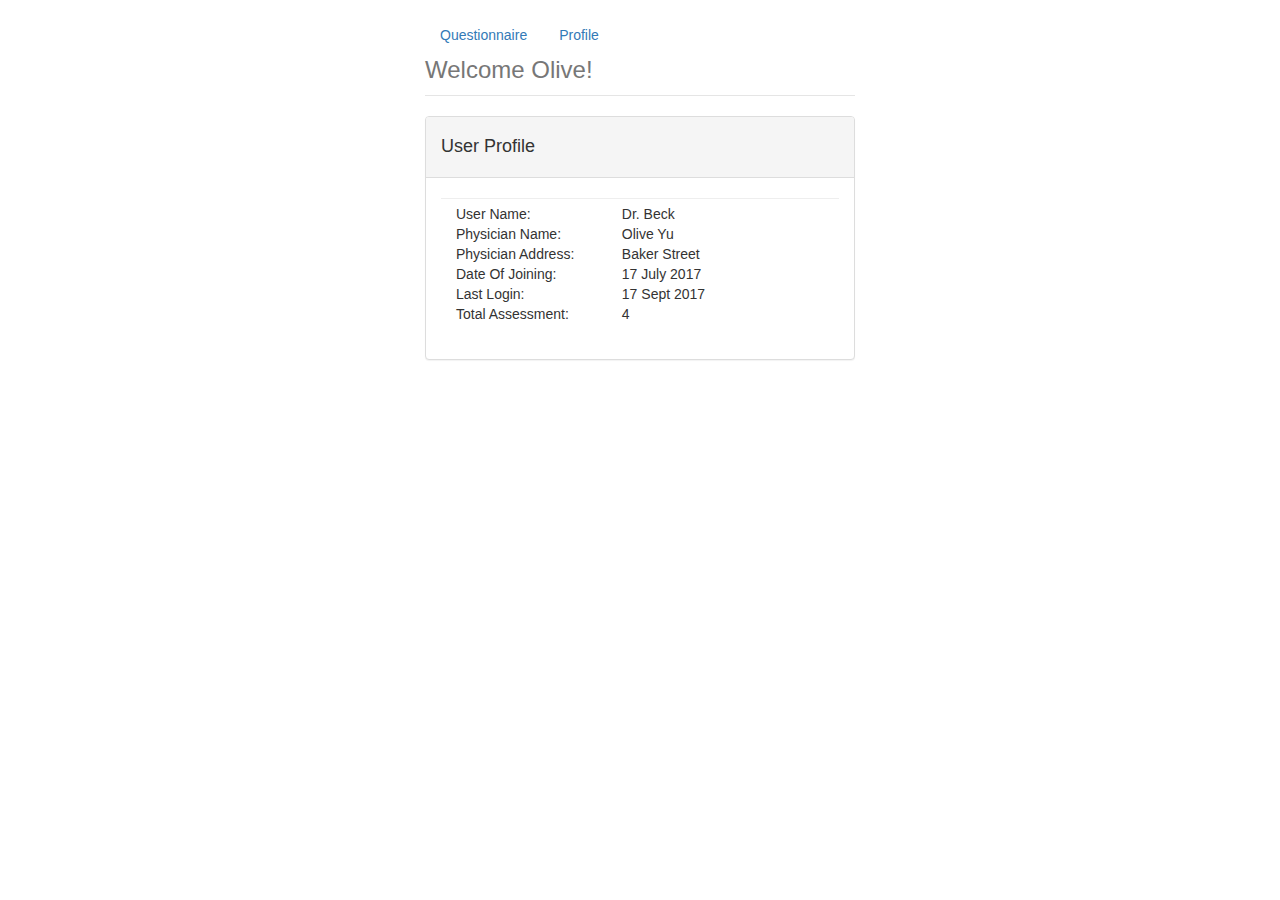
==== front-end/medal.html @ 0b54f005 "profile added" ====
<!DOCTYPE html>
<html>
   <head>
      <meta charset="UTF-8">
      <title>Mental Health Q</title>
      <script src="https://s.codepen.io/assets/libs/modernizr.js" type="text/javascript"></script>
      <link rel="stylesheet" href="https://maxcdn.bootstrapcdn.com/bootstrap/4.0.0-beta/css/bootstrap.min.css" integrity="sha384-/Y6pD6FV/Vv2HJnA6t+vslU6fwYXjCFtcEpHbNJ0lyAFsXTsjBbfaDjzALeQsN6M" crossorigin="anonymous">
      <link rel='stylesheet prefetch' href='http://maxcdn.bootstrapcdn.com/bootstrap/3.2.0/css/bootstrap.min.css'>
      <link href="physician-eeg.css" rel="stylesheet">

   </head>
   <body>
      <div class="container">
         <div class="header clearfix">
            <nav>
               <ul class="nav nav-pills float-right">
                  <li class="nav-item">
                     <a class="nav-link active" href="individual.html">Questionnaire<span class="sr-only">(current)</span></a>
                  </li>
                  <li class="nav-item">
                     <a class="nav-link" href="#">Profile</a>
                  </li>
               </ul>
            </nav>
            <h3 class="text-muted">Welcome Olive!</h3>
         </div>

      <div class="panel panel-default">
         <div class="panel-heading">
            <h4 >User Profile</h4>
         </div>
         <div class="panel-body">
            <div class="box box-info">
               <div class="box-body">

                  <div class="clearfix"></div>
                  <hr style="margin:5px 0 5px 0;">

                  <div class="col-sm-5 col-xs-6 tital " >User Name:</div>
                  <div class="col-sm-7"> Dr. Beck</div>
                  <div class="clearfix"></div>
                  <div class="bot-border"></div>
                  <div class="col-sm-5 col-xs-6 tital " >Physician Name:</div>
                  <div class="col-sm-7">Olive Yu</div>
                  <div class="clearfix"></div>
                  <div class="bot-border"></div>
                  <div class="col-sm-5 col-xs-6 tital " >Physician Address:</div>
                  <div class="col-sm-7">Baker Street</div>
                  <div class="clearfix"></div>
                  <div class="bot-border"></div>
                  <div class="col-sm-5 col-xs-6 tital " >Date Of Joining:</div>
                  <div class="col-sm-7">17 July 2017</div>
                  <div class="clearfix"></div>
                  <div class="bot-border"></div>
                  <div class="col-sm-5 col-xs-6 tital " >Last Login:</div>
                  <div class="col-sm-7">17 Sept 2017</div>
                  <div class="clearfix"></div>
                  <div class="bot-border"></div>
                  <div class="col-sm-5 col-xs-6 tital " >Total Assessment:</div>
                  <div class="col-sm-7">4</div>
                  <div class="clearfix"></div>
                  <div class="bot-border"></div><br>



                  <!-- /.box-body -->
               </div>
               <!-- /.box -->
            </div>

         </div>
      </div>
      </div>
      </div>
      </div> 
      </body> 
      <script>
         $(function() {
         $('#profile-image1').on('click', function() {
         $('#profile-image-upload').click();
         });
         });       
      </script> 
      </div>
</html>
---- front-end/physician-eeg.css ----
/* Space out content a bit */
body {
  padding-top: 1.5rem;
  padding-bottom: 1.5rem;
}

/* Everything but the jumbotron gets side spacing for mobile first views */
.header {
  padding-right: 1rem;
  padding-left: 1rem;
}

/* Custom page header */
.header {
  padding-bottom: 1rem;
  border-bottom: .05rem solid #e5e5e5;
}
/* Make the masthead heading the same height as the navigation */
.header h3 {
  margin-top: 0;
  margin-bottom: 0;
  line-height: 3rem;
}


/* Customize container */
@media (min-width: 48em) {
  .container {
    max-width: 46rem;
  }
}
.container-narrow > hr {
  margin: 2rem 0;
}

/* Main marketing message and sign up button */
.jumbotron {
  text-align: center;
  border-bottom: .05rem solid #e5e5e5;
  padding: .75rem 1.5rem;
  font-size: 1.5rem;
}
.jumbotron .btn {
  padding: .75rem 1.5rem;
  font-size: 1.5rem;
  margin: 0.75rem 0.5rem;
}




/* Responsive: Portrait tablets and up */
@media screen and (min-width: 48em) {
  /* Remove the padding we set earlier */
  .header,
  .marketing,
  .footer {
    padding-right: 0;
    padding-left: 0;
  }
  /* Space out the masthead */
  .header {
    margin-bottom: 2rem;
  }
  /* Remove the bottom border on the jumbotron for visual effect */
  .jumbotron {
    border-bottom: 0;
  }
}
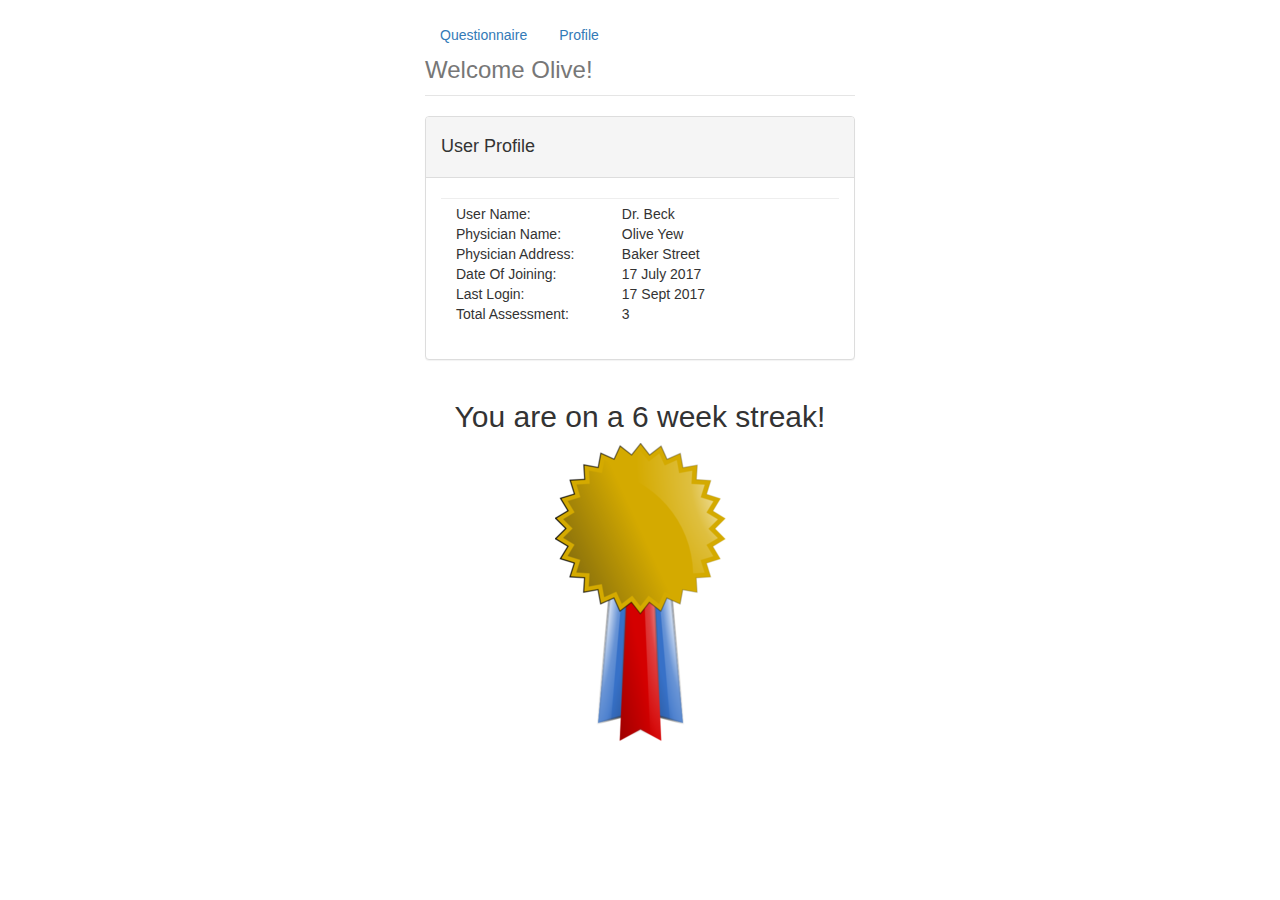
==== commit 5486b2ed: "." ====
--- a/front-end/medal.html
+++ b/front-end/medal.html
@@ -7,7 +7,7 @@
       <link rel="stylesheet" href="https://maxcdn.bootstrapcdn.com/bootstrap/4.0.0-beta/css/bootstrap.min.css" integrity="sha384-/Y6pD6FV/Vv2HJnA6t+vslU6fwYXjCFtcEpHbNJ0lyAFsXTsjBbfaDjzALeQsN6M" crossorigin="anonymous">
       <link rel='stylesheet prefetch' href='http://maxcdn.bootstrapcdn.com/bootstrap/3.2.0/css/bootstrap.min.css'>
       <link href="physician-eeg.css" rel="stylesheet">
-
+      <link href="medal.css" rel="stylesheet">
    </head>
    <body>
       <div class="container">
@@ -41,7 +41,7 @@
                   <div class="clearfix"></div>
                   <div class="bot-border"></div>
                   <div class="col-sm-5 col-xs-6 tital " >Physician Name:</div>
-                  <div class="col-sm-7">Olive Yu</div>
+                  <div class="col-sm-7">Olive Yew</div>
                   <div class="clearfix"></div>
                   <div class="bot-border"></div>
                   <div class="col-sm-5 col-xs-6 tital " >Physician Address:</div>
@@ -57,11 +57,9 @@
                   <div class="clearfix"></div>
                   <div class="bot-border"></div>
                   <div class="col-sm-5 col-xs-6 tital " >Total Assessment:</div>
-                  <div class="col-sm-7">4</div>
+                  <div class="col-sm-7">3</div>
                   <div class="clearfix"></div>
                   <div class="bot-border"></div><br>
-
-
 
                   <!-- /.box-body -->
                </div>
@@ -74,6 +72,11 @@
       </div>
       </div> 
       </body> 
+      <h2>You are on a 6 week streak!</h2>
+   
+      <img src="medal.png" alt="medal">
+
+      
       <script>
          $(function() {
          $('#profile-image1').on('click', function() {
--- a/front-end/medal.css
+++ b/front-end/medal.css
@@ -0,0 +1,8 @@
+h2 { text-align: center}
+
+img {
+    display: block;
+    margin: 0 auto;
+    max-width:.5;
+  	max-height:.5;
+}
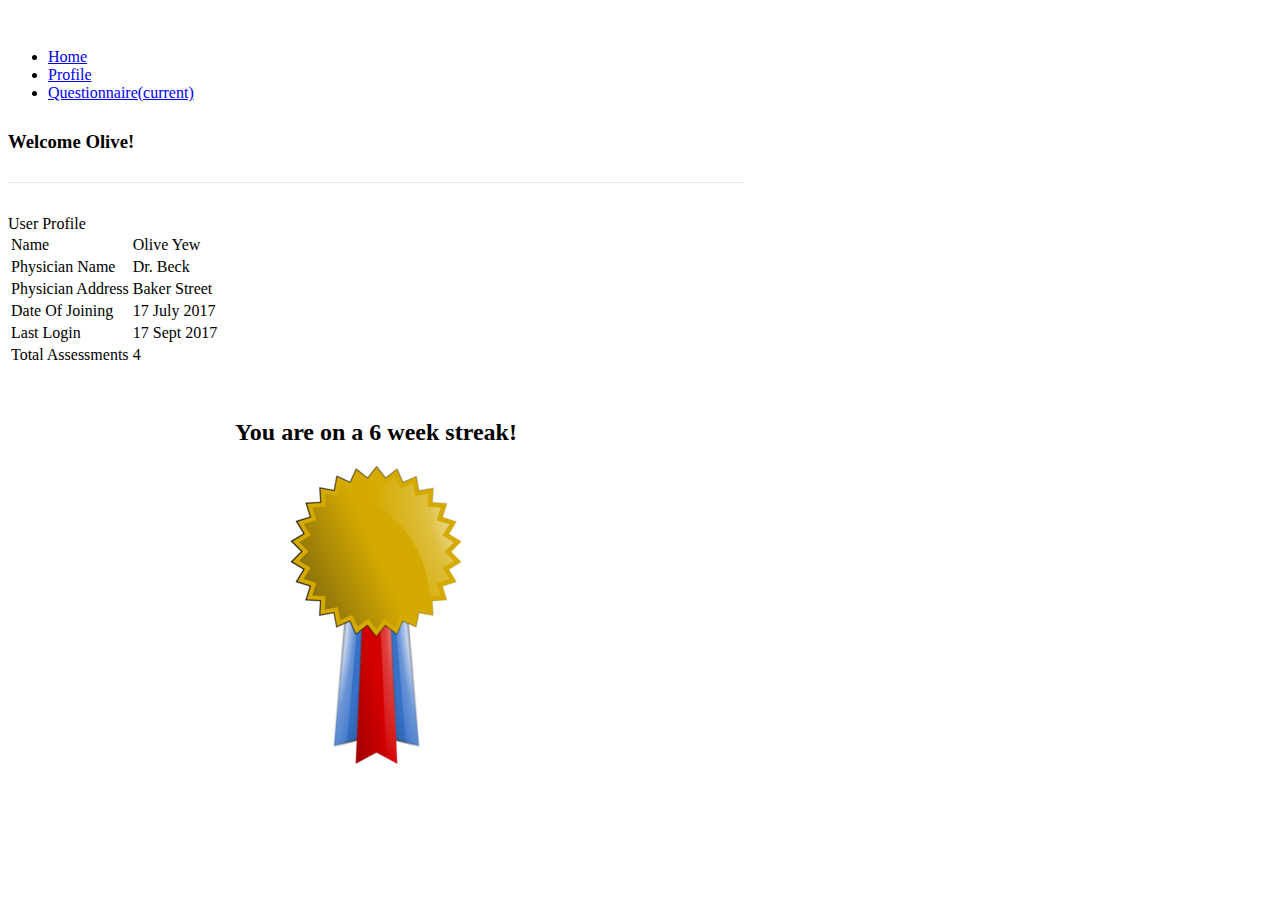
==== commit 502cc132: "updated profile page" ====
--- a/front-end/medal.html
+++ b/front-end/medal.html
@@ -1,88 +1,87 @@
 <!DOCTYPE html>
 <html>
-   <head>
-      <meta charset="UTF-8">
-      <title>Mental Health Q</title>
-      <script src="https://s.codepen.io/assets/libs/modernizr.js" type="text/javascript"></script>
-      <link rel="stylesheet" href="https://maxcdn.bootstrapcdn.com/bootstrap/4.0.0-beta/css/bootstrap.min.css" integrity="sha384-/Y6pD6FV/Vv2HJnA6t+vslU6fwYXjCFtcEpHbNJ0lyAFsXTsjBbfaDjzALeQsN6M" crossorigin="anonymous">
-      <link rel='stylesheet prefetch' href='http://maxcdn.bootstrapcdn.com/bootstrap/3.2.0/css/bootstrap.min.css'>
-      <link href="physician-eeg.css" rel="stylesheet">
-      <link href="medal.css" rel="stylesheet">
-   </head>
-   <body>
-      <div class="container">
-         <div class="header clearfix">
+
+<head>
+    <meta charset="UTF-8">
+    <title>Mental Health Q</title>
+    <script src="https://s.codepen.io/assets/libs/modernizr.js" type="text/javascript"></script>
+    <link rel="stylesheet" href="https://maxcdn.bootstrapcdn.com/bootstrap/4.0.0-beta/css/bootstrap.min.css" integrity="sha384-/Y6pD6FV/Vv2HJnA6t+vslU6fwYXjCFtcEpHbNJ0lyAFsXTsjBbfaDjzALeQsN6M" crossorigin="anonymous">
+
+    <link href="physician-eeg.css" rel="stylesheet">
+    <link href="medal.css" rel="stylesheet">
+</head>
+
+<body>
+    <div class="container">
+        <div class="header clearfix">
             <nav>
-               <ul class="nav nav-pills float-right">
-                  <li class="nav-item">
-                     <a class="nav-link active" href="individual.html">Questionnaire<span class="sr-only">(current)</span></a>
-                  </li>
-                  <li class="nav-item">
-                     <a class="nav-link" href="#">Profile</a>
-                  </li>
-               </ul>
+                <ul class="nav nav-pills float-right">
+                    <li class="nav-item">
+                        <a class="nav-link" href="main-page.html">Home</a>
+                    </li>
+                    <li class="nav-item">
+                        <a class="nav-link active" href="medal.html">Profile</a>
+                    </li>
+                    <li class="nav-item">
+                        <a class="nav-link" href="individual.html">Questionnaire<span class="sr-only">(current)</span></a>
+                    </li>
+                </ul>
             </nav>
             <h3 class="text-muted">Welcome Olive!</h3>
-         </div>
+        </div>
+        <div class="card ">
+            <div class="card-header">User Profile</div>
+            <div class="card-body">
+                <table class="table table-default">
+                    <tbody>
+                        <tr>
+                            <td>Name</td>
+                            <td>Olive Yew</td>
+                        </tr>
+                        <tr>
+                            <td>Physician Name</td>
+                            <td>Dr. Beck</td>
+                        </tr>
+                        <td>Physician Address</td>
+                        <td>Baker Street</td>
+                        </tr>
+                        <tr>
+                            <td>Date Of Joining</td>
+                            <td>17 July 2017</td>
+                        </tr>
+                        <tr>
+                            <td>Last Login</td>
+                            <td>17 Sept 2017</td>
+                        </tr>
+                        <tr>
+                            <td>Total Assessments</td>
+                            <td>4</td>
 
-      <div class="panel panel-default">
-         <div class="panel-heading">
-            <h4 >User Profile</h4>
-         </div>
-         <div class="panel-body">
-            <div class="box box-info">
-               <div class="box-body">
+                        </tr>
+                    </tbody>
+                </table>
 
-                  <div class="clearfix"></div>
-                  <hr style="margin:5px 0 5px 0;">
+            </div>
+        </div>
+		
+		<h2>You are on a 6 week streak!</h2>
 
-                  <div class="col-sm-5 col-xs-6 tital " >User Name:</div>
-                  <div class="col-sm-7"> Dr. Beck</div>
-                  <div class="clearfix"></div>
-                  <div class="bot-border"></div>
-                  <div class="col-sm-5 col-xs-6 tital " >Physician Name:</div>
-                  <div class="col-sm-7">Olive Yew</div>
-                  <div class="clearfix"></div>
-                  <div class="bot-border"></div>
-                  <div class="col-sm-5 col-xs-6 tital " >Physician Address:</div>
-                  <div class="col-sm-7">Baker Street</div>
-                  <div class="clearfix"></div>
-                  <div class="bot-border"></div>
-                  <div class="col-sm-5 col-xs-6 tital " >Date Of Joining:</div>
-                  <div class="col-sm-7">17 July 2017</div>
-                  <div class="clearfix"></div>
-                  <div class="bot-border"></div>
-                  <div class="col-sm-5 col-xs-6 tital " >Last Login:</div>
-                  <div class="col-sm-7">17 Sept 2017</div>
-                  <div class="clearfix"></div>
-                  <div class="bot-border"></div>
-                  <div class="col-sm-5 col-xs-6 tital " >Total Assessment:</div>
-                  <div class="col-sm-7">3</div>
-                  <div class="clearfix"></div>
-                  <div class="bot-border"></div><br>
+		<img src="medal.png" alt="medal">
+        
+    </div>
+    </div>
+    </div>
+</body>
 
-                  <!-- /.box-body -->
-               </div>
-               <!-- /.box -->
-            </div>
 
-         </div>
-      </div>
-      </div>
-      </div>
-      </div> 
-      </body> 
-      <h2>You are on a 6 week streak!</h2>
-   
-      <img src="medal.png" alt="medal">
 
-      
-      <script>
-         $(function() {
-         $('#profile-image1').on('click', function() {
-         $('#profile-image-upload').click();
-         });
-         });       
-      </script> 
-      </div>
+<script>
+    $(function() {
+        $('#profile-image1').on('click', function() {
+            $('#profile-image-upload').click();
+        });
+    });
+</script>
+</div>
+
 </html>--- a/front-end/medal.css
+++ b/front-end/medal.css
@@ -1,4 +1,7 @@
-h2 { text-align: center}
+h2 { 
+	text-align: center;
+	padding-top: 2rem;
+}
 
 img {
     display: block;
